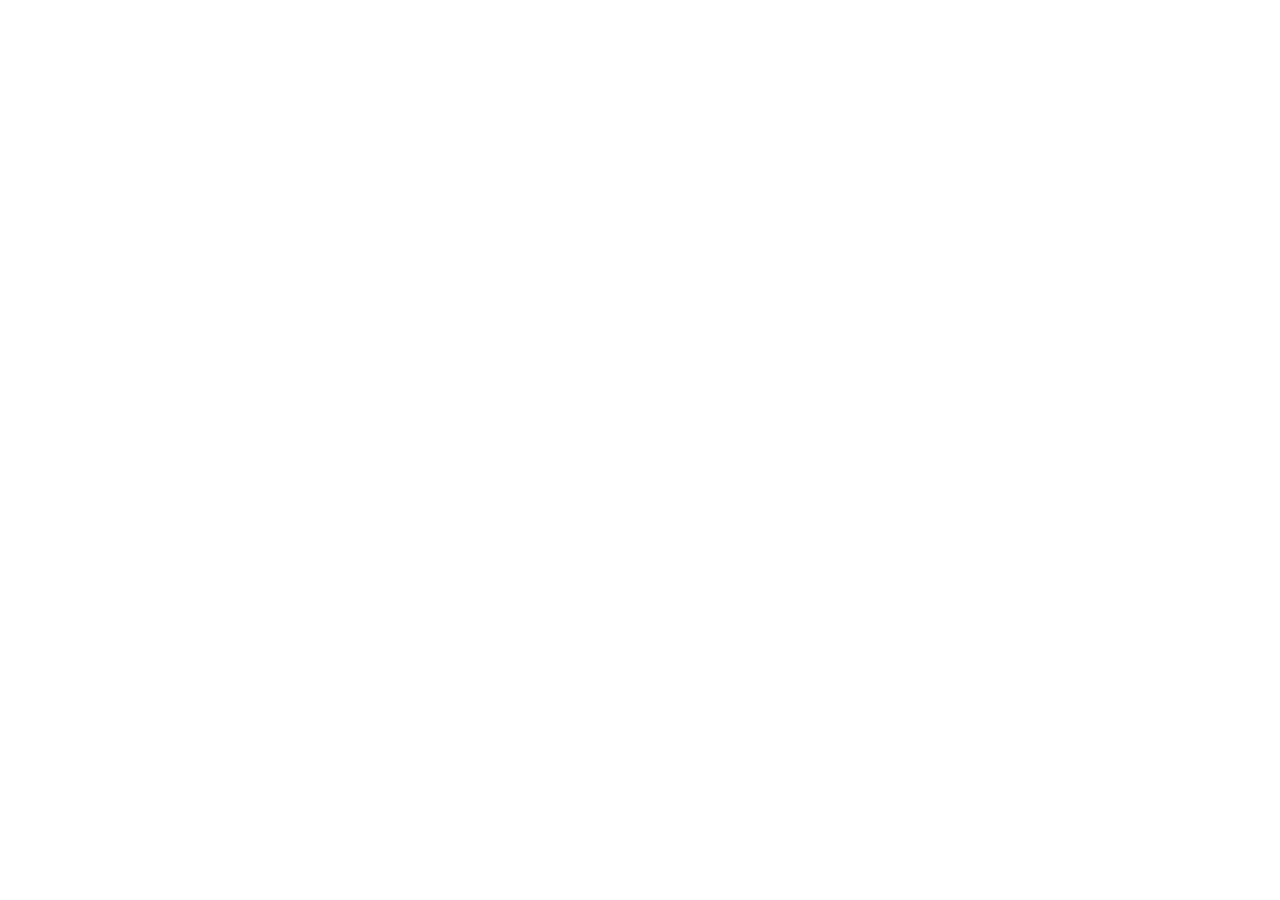
==== Daten.html @ 91756a3e "Bootstrap implementierung Co-authored-by: Copilot <copilot@github.com>" ====
<!DOCTYPE html>
<html lang="de" dir="ltr">
<head>
    <meta charset="UTF-8">
    <meta name="viewport" content="width=device-width, initial-scale=1.0">
    <title>CO2Track - Start</title>
    <!-- Bootstrap 5 CSS -->
    <link href="https://cdn.jsdelivr.net/npm/bootstrap@5.3.3/dist/css/bootstrap.min.css" rel="stylesheet"
    <link href="https://cdn.jsdelivr.net/npm/bootstrap-icons@1.11.3/font/bootstrap-icons.css" rel="stylesheet"
    <link rel="stylesheet" href="style.css">
</head>
<body>
    
</body>
</html>
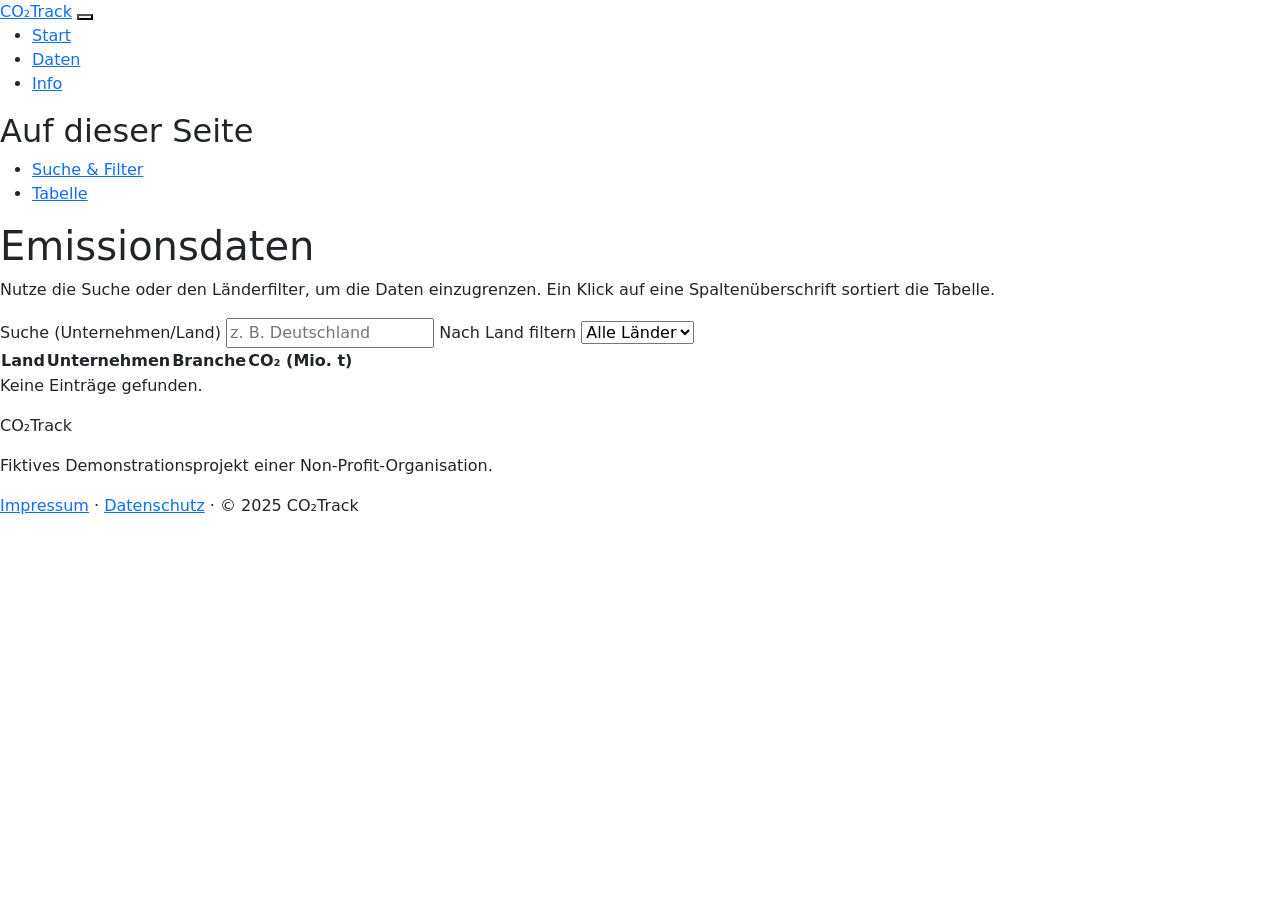
==== commit 678dc4de: "Daten Html Semantisches Gerüst + Suchfunktions Ansatz" ====
--- a/Daten.html
+++ b/Daten.html
@@ -1,15 +1,83 @@
 <!DOCTYPE html>
 <html lang="de" dir="ltr">
 <head>
-    <meta charset="UTF-8">
-    <meta name="viewport" content="width=device-width, initial-scale=1.0">
-    <title>CO2Track - Start</title>
-    <!-- Bootstrap 5 CSS -->
-    <link href="https://cdn.jsdelivr.net/npm/bootstrap@5.3.3/dist/css/bootstrap.min.css" rel="stylesheet"
-    <link href="https://cdn.jsdelivr.net/npm/bootstrap-icons@1.11.3/font/bootstrap-icons.css" rel="stylesheet"
+  <meta charset="UTF-8">
+  <meta name="viewport" content="width=device-width, initial-scale=1.0">
+  <!-- Bootstrap 5 CSS -->
+    <link href="https://cdn.jsdelivr.net/npm/bootstrap@5.3.3/dist/css/bootstrap.min.css" rel="stylesheet">
+    <link href="https://cdn.jsdelivr.net/npm/bootstrap-icons@1.11.3/font/bootstrap-icons.css" rel="stylesheet">
     <link rel="stylesheet" href="style.css">
+
+  <title>CO₂Track – Daten</title>
 </head>
 <body>
+
+  <header>
+    <nav>
+      <a href="index.html">CO₂Track</a>
+      <button aria-label="Menü umschalten"></button>
+      <ul>
+        <li><a href="index.html">Start</a></li>
+        <li><a href="daten.html">Daten</a></li>
+        <li><a href="info.html">Info</a></li>
     
+      </ul>
+    </nav>
+  </header>
+
+  <main>
+
+    <nav aria-label="Lokale Navigation">
+      <h2>Auf dieser Seite</h2>
+      <ul>
+        <li><a href="#suche">Suche &amp; Filter</a></li>
+        <li><a href="#tabelle">Tabelle</a></li>
+      </ul>
+    </nav>
+
+    <h1>Emissionsdaten</h1>
+    <p>Nutze die Suche oder den Länderfilter, um die Daten einzugrenzen.
+       Ein Klick auf eine Spaltenüberschrift sortiert die Tabelle.</p>
+
+    <section id="suche">
+      <label for="suche-feld">Suche (Unternehmen/Land)</label>
+      <input type="text" id="suche-feld" maxlength="40" placeholder="z. B. Deutschland">
+
+      <label for="filterLand">Nach Land filtern</label>
+      <select id="filterLand">
+        <option value="">Alle Länder</option>
+      </select>
+    </section>
+
+    <section id="tabelle">
+      <table>
+        <thead>
+          <tr>
+            <th data-sort="land">Land</th>
+            <th data-sort="unternehmen">Unternehmen</th>
+            <th data-sort="branche">Branche</th>
+            <th data-sort="emissionen">CO₂ (Mio. t)</th>
+          </tr>
+        </thead>
+        <tbody id="tabellenKoerper">
+          <!-- Wird per JavaScript gefüllt -->
+        </tbody>
+      </table>
+      <p id="keineTreffer">Keine Einträge gefunden.</p>
+    </section>
+
+  </main>
+
+  <footer>
+    <p>CO₂Track</p>
+    <p>Fiktives Demonstrationsprojekt einer Non-Profit-Organisation.</p>
+    <p>
+      <a href="#">Impressum</a> ·
+      <a href="#">Datenschutz</a> ·
+      <span>© 2025 CO₂Track</span>
+    </p>
+  </footer>
+
 </body>
-</html>+</html>
+    
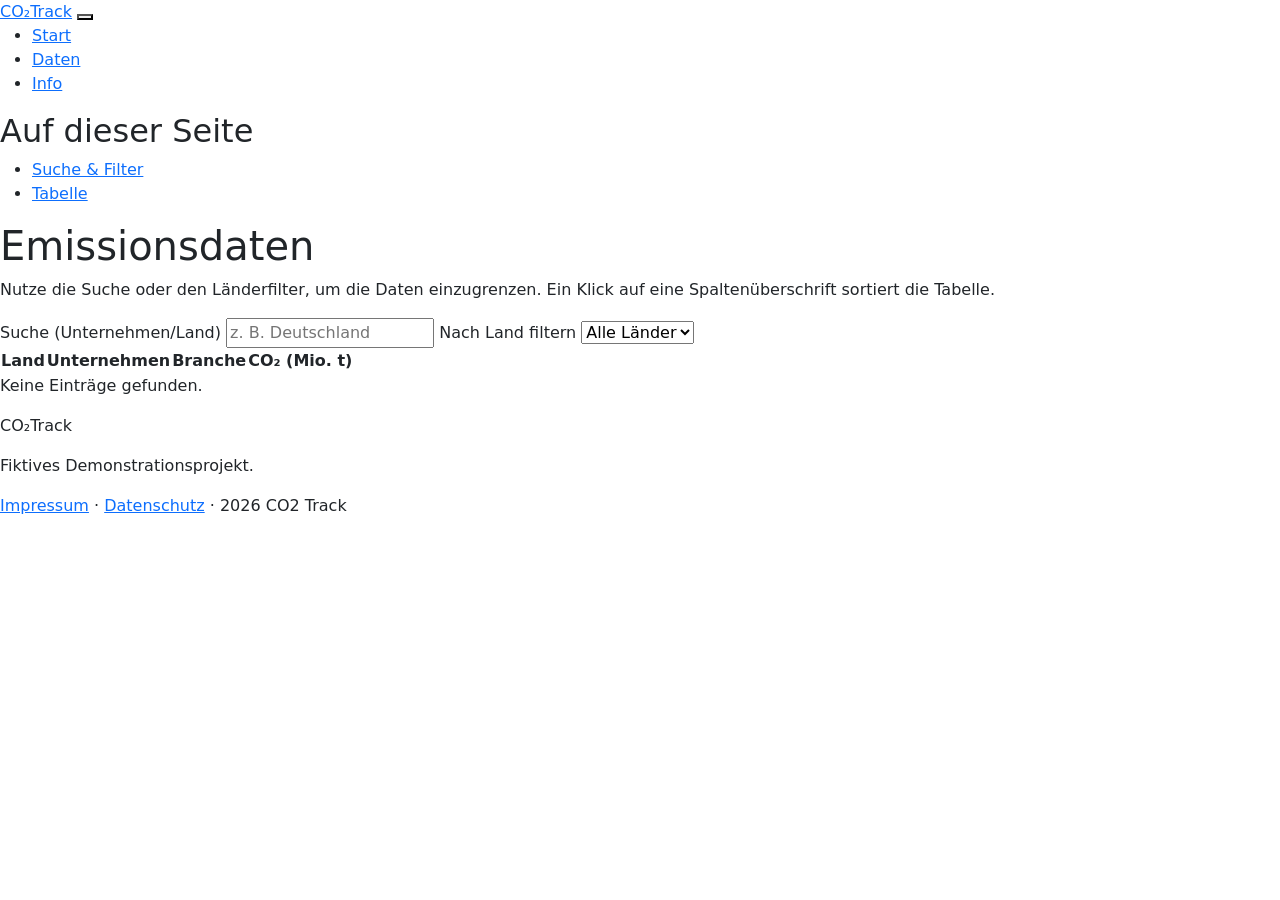
==== commit 9c825371: "Semantisches Grundgetüst Info Co-authored-by: Copilot <copilot@github.com>" ====
--- a/Daten.html
+++ b/Daten.html
@@ -48,7 +48,7 @@
         <option value="">Alle Länder</option>
       </select>
     </section>
-
+        <!-- Tabelle -->
     <section id="tabelle">
       <table>
         <thead>
@@ -70,11 +70,11 @@
 
   <footer>
     <p>CO₂Track</p>
-    <p>Fiktives Demonstrationsprojekt einer Non-Profit-Organisation.</p>
+    <p>Fiktives Demonstrationsprojekt.</p>
     <p>
       <a href="#">Impressum</a> ·
       <a href="#">Datenschutz</a> ·
-      <span>© 2025 CO₂Track</span>
+      <span> 2026 CO2 Track</span>
     </p>
   </footer>
 
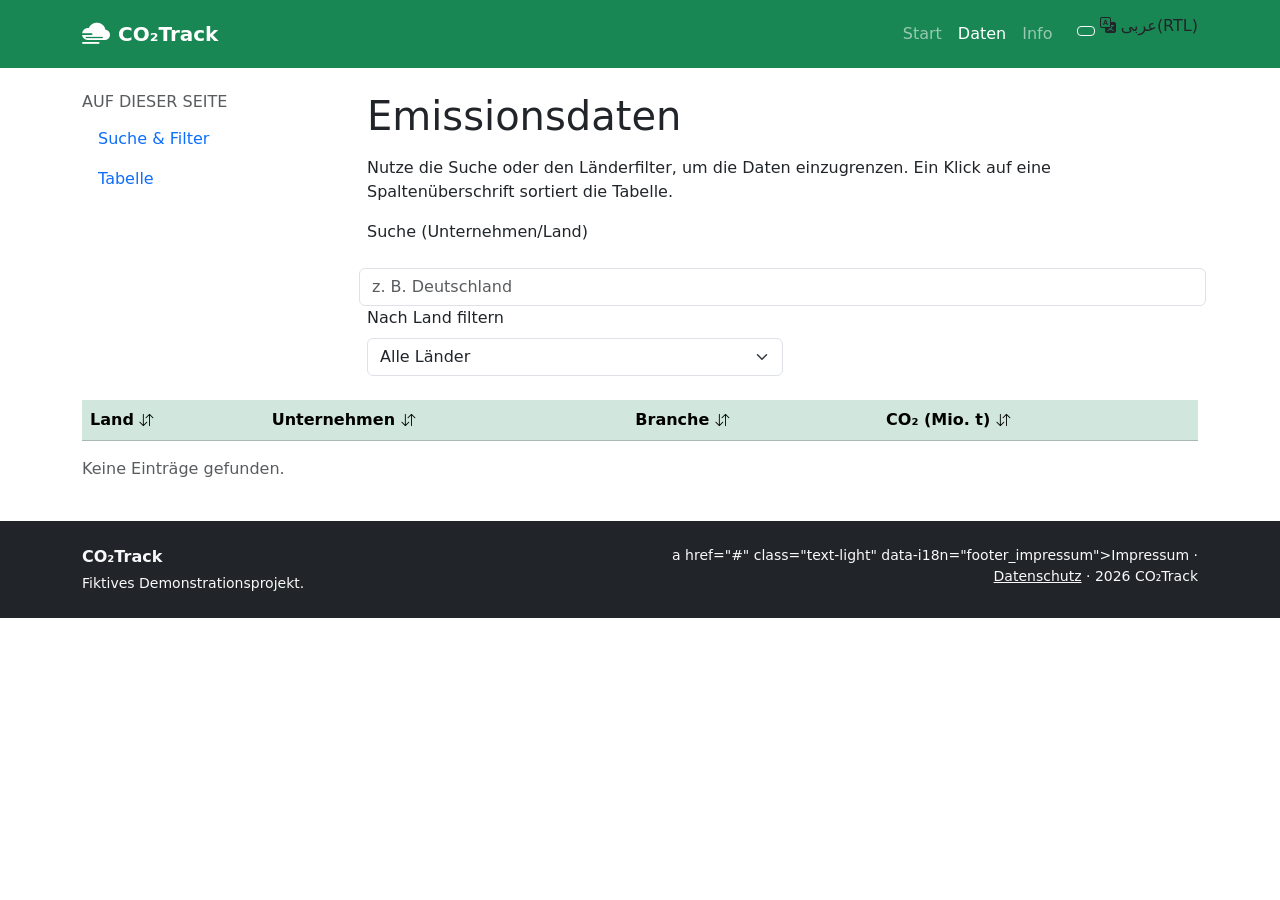
==== commit 7df865f6: "Daten design und responsiv + js verknüpfung" ====
--- a/Daten.html
+++ b/Daten.html
@@ -13,70 +13,112 @@
 <body>
 
   <header>
-    <nav>
-      <a href="index.html">CO₂Track</a>
-      <button aria-label="Menü umschalten"></button>
-      <ul>
-        <li><a href="index.html">Start</a></li>
-        <li><a href="daten.html">Daten</a></li>
-        <li><a href="info.html">Info</a></li>
-    
-      </ul>
+    <nav class="navbar navbar-expand-lg navbar-dark bg-success">
+      <div class="container">
+        <a class="navbar-brand d-flex align-items-center" href="index.html">
+          <i class="bi bi-cloud-haze2-fill fs-3 me-2"></i>
+          <span class="fw-bold">CO₂Track</span>
+        </a>
+        <button class="navbar-toggler" type="button" data-bs-toggle="collapse" data-bs-target="#hauptmenu"
+                aria-controls="hauptmenu" aria-expanded="false" aria-label="Menü umschalten">
+              <span class="navbar-toggler-icon"></span>
+        </button>
+        <div class="collapse navbar-collapse" id="hauptmenu">
+          <ul class="navbar-nav ms-auto mb-2 mb-lg-0">
+            <li class="nav-item">
+              <a class="nav-link" href="index.html" data-i18n="nav_start">Start</a>
+            </li>
+            <li class="nav-item">
+              <a class="nav-link active" aria-current="page" href="daten.html" data-i18n="nav_daten">Daten</a>
+            </li>
+            <li class="nav-item">
+              <a class="nav-link" href="info.html" data-i18n="nav_info">Info</a>
+            </li>
+            <li class="nav-item">
+              <button id="langToggle" class="btn btn-outline-light btn-sm ms-lg-3 mt-2 mt-lg0"></button>
+              <i class="bi bi-translate"></i>
+              <span id="langLabel">عربى(RTL)</span>
+            </li>
+          </ul>
+      </div>
     </nav>
   </header>
 
-  <main>
+  
+  <main class="container my-4">
+    <div class="row">
+     <nav class="col-12 col-lg-3 mb-4" aria-label="Lokale Navigation">
+      <div class="position-lg-sticky" style="top: 90px;">
+        <h2 class="h6 text-uppercase text-muted" data-i18n="lokal_titel">Auf dieser Seite</h2>
+        <ul class="nav flex-column nav-pills">
+          <li class="nav-item"><a class="nav-link" href="#suche" data-i18n="lokale_suche">Suche &amp; Filter</a></li>
+          <li class="nav-item"><a class="nav-link" href="#tabelle" data-i18n="lokale_tabelle">Tabelle</a></li>
+        </ul>
+      </div>
+     </nav>
 
-    <nav aria-label="Lokale Navigation">
-      <h2>Auf dieser Seite</h2>
-      <ul>
-        <li><a href="#suche">Suche &amp; Filter</a></li>
-        <li><a href="#tabelle">Tabelle</a></li>
-      </ul>
-    </nav>
-
-    <h1>Emissionsdaten</h1>
-    <p>Nutze die Suche oder den Länderfilter, um die Daten einzugrenzen.
-       Ein Klick auf eine Spaltenüberschrift sortiert die Tabelle.</p>
-
-    <section id="suche">
-      <label for="suche-feld">Suche (Unternehmen/Land)</label>
-      <input type="text" id="suche-feld" maxlength="40" placeholder="z. B. Deutschland">
-
-      <label for="filterLand">Nach Land filtern</label>
-      <select id="filterLand">
-        <option value="">Alle Länder</option>
-      </select>
-    </section>
-        <!-- Tabelle -->
-    <section id="tabelle">
-      <table>
-        <thead>
-          <tr>
-            <th data-sort="land">Land</th>
-            <th data-sort="unternehmen">Unternehmen</th>
-            <th data-sort="branche">Branche</th>
-            <th data-sort="emissionen">CO₂ (Mio. t)</th>
-          </tr>
-        </thead>
-        <tbody id="tabellenKoerper">
-          <!-- Wird per JavaScript gefüllt -->
-        </tbody>
-      </table>
-      <p id="keineTreffer">Keine Einträge gefunden.</p>
-    </section>
-
+     <div class="col-12 col-lg-9">
+      <h1 class="mb-3" data-i18n="tabelle_titel">Emissionsdaten</h1>
+      <p data-i18n="daten_intro">Nutze die Suche oder den Länderfilter, um die Daten einzugrenzen.
+         Ein Klick auf eine Spaltenüberschrift sortiert die Tabelle.</p>
+         <!-- Suche & Filter -->
+      <section id="suche" class="mb-4">
+        <div class="row g-3"
+        <div class="col-12 col-md-6"> 
+          <label for="suche-feld" class="form-label" data-i18n="suche_label">Suche (Unternehmen/Land)</label>
+          <input type="text" id="suche-feld" class="form-control" maxlength="40" placeholder="z. B. Deutschland" data-i18n-placeholder="suche_ph">
+        </div>
+        <div class="col-12 col-md-6">
+          <label for="filterLand" class="form-label" data-i18n="filter_label">Nach Land filtern</label>
+          <select id="filterLand" class="form-select">
+            <option value="" data-i18n="filter_option_alle">Alle Länder</option>
+          </select>
+        </div>
+      </div>
+      </section>
+      <!-- Tabelle -->
+       <section id ="tabelle">
+        <div class="table-responsive">
+          <table class="table table-striped table-hover align-middle">
+            <thead class="table-success">
+              <tr>
+                <th role="button" data-sort="land" data-i18n="th_land">Land <i class="bi bi-arrow-down-up small"></i></th>
+                <th role="button" data-sort="unternehmen" data-i18n="th_unternehmen">Unternehmen <i class="bi bi-arrow-down-up small"></i></th>
+                <th role="button" data-sort="branche" data-i18n="th_branche">Branche <i class="bi bi-arrow-down-up small"></i></th>
+                <th role="button" data-sort="emissionen" data-i18n="th_emissionen">CO₂ (Mio. t) <i class="bi bi-arrow-down-up small"></i></th>
+              </tr>
+            </thead>
+            <tbody id="tabellenKoerper">
+              <!--  per JavaScript gefüllt -->
+            </tbody>
+          </table>
+        </div>
+        <p id="keineTreffer" class="text-muted" data-i18n="keine_treffer">Keine Einträge gefunden.</p>
+       </section>
+      </div>
+    </div>
   </main>
 
-  <footer>
-    <p>CO₂Track</p>
-    <p>Fiktives Demonstrationsprojekt.</p>
-    <p>
-      <a href="#">Impressum</a> ·
-      <a href="#">Datenschutz</a> ·
-      <span> 2026 CO2 Track</span>
+  <footer class="bg-dark text-light py-4">
+    <div class="container">
+      <div class="row">
+        <div class="col-12 col-md-6">
+    <p class="mb-1 fw-bold">CO₂Track</p>
+    <p class="small mb-0" data-i18n="footer_text">Fiktives Demonstrationsprojekt.</p>
+    </div>
+        <div class="col-12 col-md-6 text-md-end">
+    <p class="small mb-0">
+      a href="#" class="text-light" data-i18n="footer_impressum">Impressum</a> ·
+      <a href="#" class="text-light" data-i18n="footer_datenschutz">Datenschutz</a> ·
+      <span data-i18n="footer_copyright"> 2026 CO₂Track</span>
     </p>
-  </footer>
+        </div>
+  </footer> 
+<script src="https://cdn.jsdelivr.net/npm/bootstrap@5.3.3/dist/js/bootstrap.bundle.min.js"></script>
+  <script src="js/i18n.js"></script>
+  <script src="js/script.js"></script>
+  <script src="js/data.js"></script>
+  <script src="js/app.js"></script>
 
 </body>
 </html>
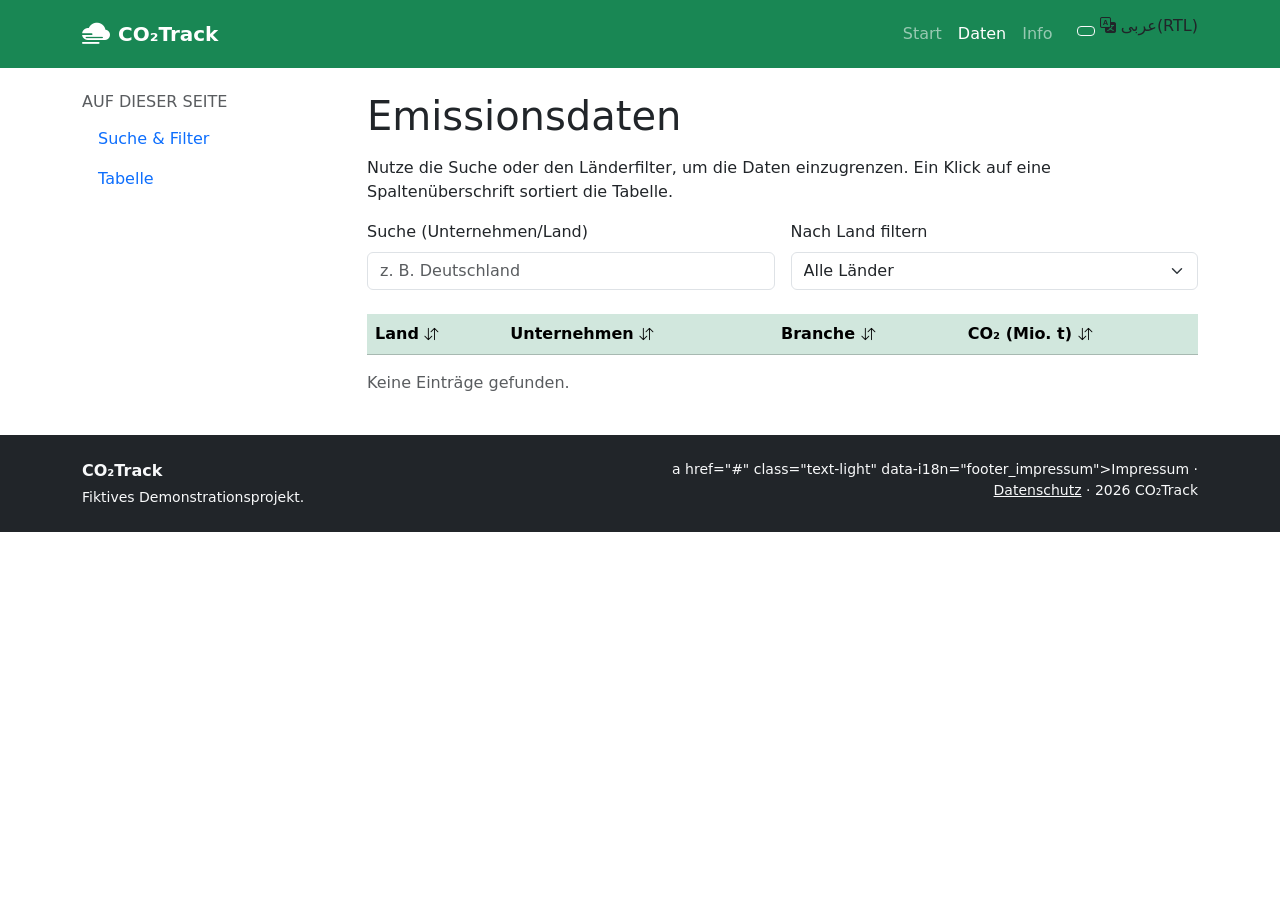
==== commit 1e16bf44: "kleine korrekturen" ====
--- a/Daten.html
+++ b/Daten.html
@@ -63,10 +63,10 @@
          Ein Klick auf eine Spaltenüberschrift sortiert die Tabelle.</p>
          <!-- Suche & Filter -->
       <section id="suche" class="mb-4">
-        <div class="row g-3"
+        <div class="row g-3">
         <div class="col-12 col-md-6"> 
           <label for="suche-feld" class="form-label" data-i18n="suche_label">Suche (Unternehmen/Land)</label>
-          <input type="text" id="suche-feld" class="form-control" maxlength="40" placeholder="z. B. Deutschland" data-i18n-placeholder="suche_ph">
+          <input type="text" id="suche-feld" class="form-control" maxlength="40" placeholder="z. B. Deutschland" data-i18n-ph="suche_ph">
         </div>
         <div class="col-12 col-md-6">
           <label for="filterLand" class="form-label" data-i18n="filter_label">Nach Land filtern</label>
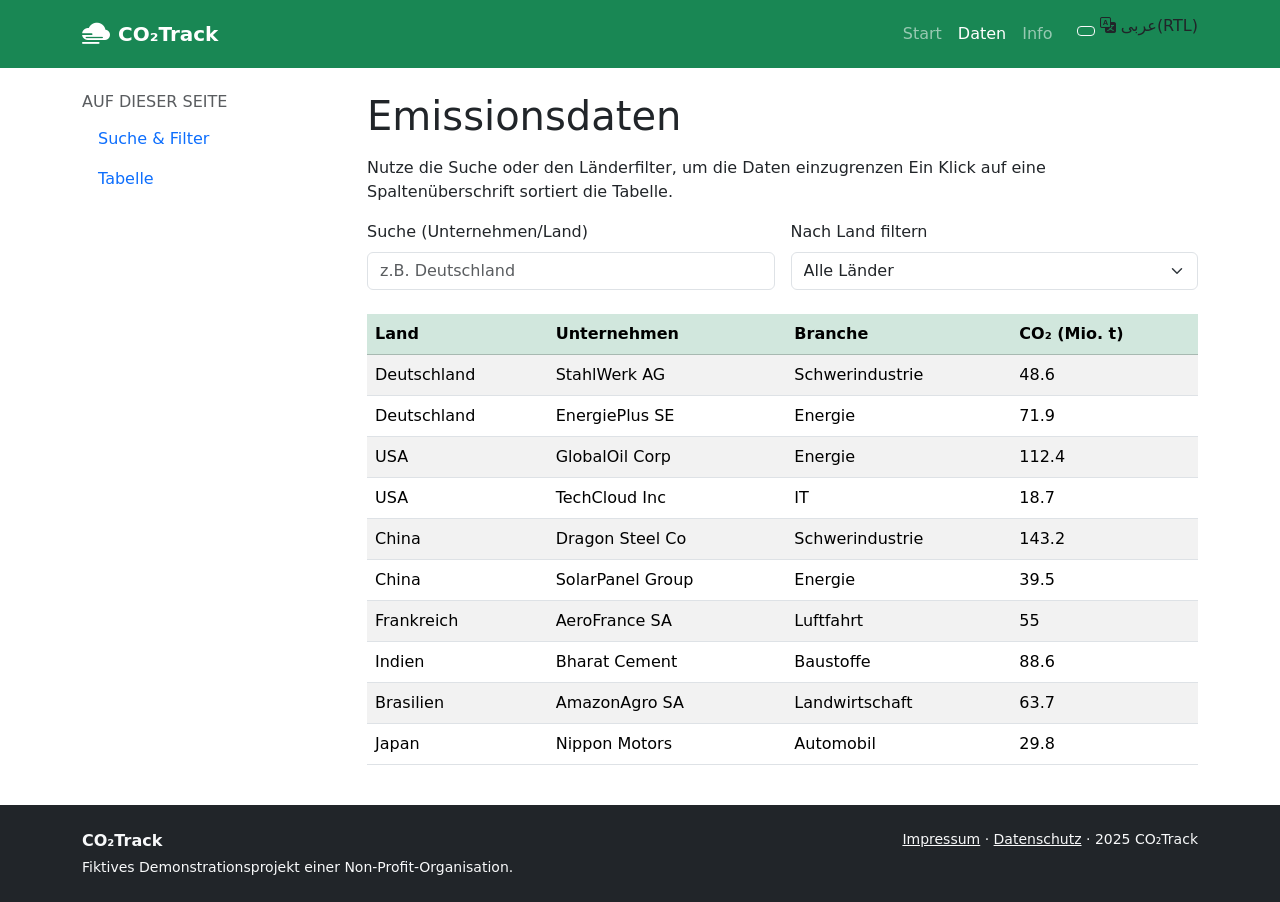
==== commit 340b593b: "fertig" ====
--- a/Daten.html
+++ b/Daten.html
@@ -108,7 +108,7 @@
     </div>
         <div class="col-12 col-md-6 text-md-end">
     <p class="small mb-0">
-      a href="#" class="text-light" data-i18n="footer_impressum">Impressum</a> ·
+      <a href="#" class="text-light" data-i18n="footer_impressum">Impressum</a> ·
       <a href="#" class="text-light" data-i18n="footer_datenschutz">Datenschutz</a> ·
       <span data-i18n="footer_copyright"> 2026 CO₂Track</span>
     </p>
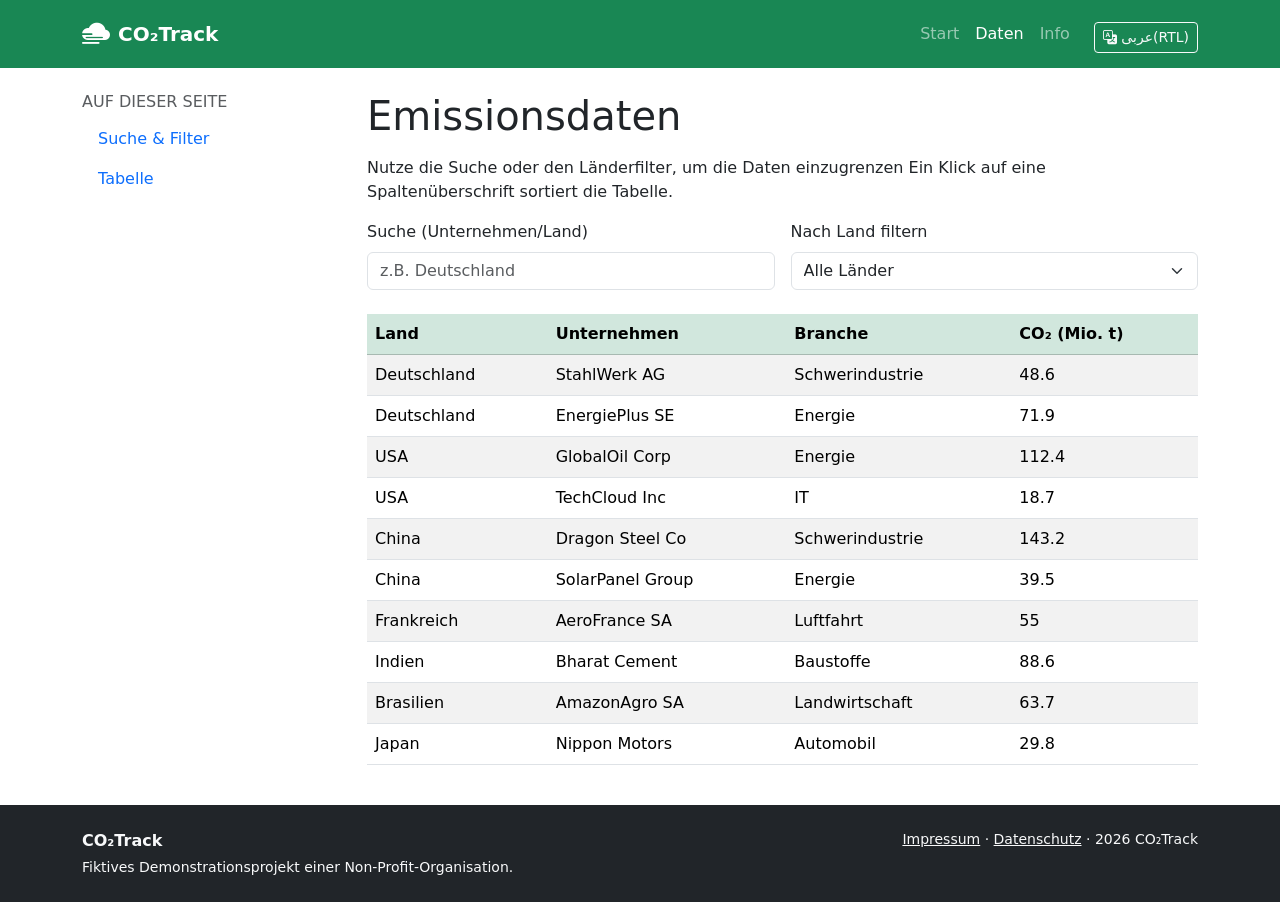
==== commit f4cce974: "Daten html korrektur" ====
--- a/Daten.html
+++ b/Daten.html
@@ -6,7 +6,7 @@
   <!-- Bootstrap 5 CSS -->
     <link href="https://cdn.jsdelivr.net/npm/bootstrap@5.3.3/dist/css/bootstrap.min.css" rel="stylesheet">
     <link href="https://cdn.jsdelivr.net/npm/bootstrap-icons@1.11.3/font/bootstrap-icons.css" rel="stylesheet">
-    <link rel="stylesheet" href="style.css">
+    <link rel="stylesheet" href="css/style.css">
 
   <title>CO₂Track – Daten</title>
 </head>
@@ -35,15 +35,15 @@
               <a class="nav-link" href="info.html" data-i18n="nav_info">Info</a>
             </li>
             <li class="nav-item">
-              <button id="langToggle" class="btn btn-outline-light btn-sm ms-lg-3 mt-2 mt-lg0"></button>
+              <button id="langToggle" class="btn btn-outline-light btn-sm ms-lg-3 mt-2 mt-lg0">
               <i class="bi bi-translate"></i>
               <span id="langLabel">عربى(RTL)</span>
+              </button>
             </li>
           </ul>
       </div>
     </nav>
   </header>
-
   
   <main class="container my-4">
     <div class="row">
--- a/css/style.css
+++ b/css/style.css
@@ -0,0 +1,23 @@
+section {
+    scroll-margin-top: 90px;
+}
+@media(min-width: 992px){
+    .position-lg-sticky {
+        position: sticky;
+    }
+}
+th [data-sort] {
+    cursor: pointer;
+    user-select: none; /* Verhindert das Markieren des Textes beim Klicken */
+    white-space: nowrap; /* Verhindert das Umbrechen des Textes */
+}
+th [data-sort] i {
+    opacity: 0.4; /* Leicht transparent, um anzuzeigen, dass es sich um ein Symbol handelt */
+}
+th.sortiert i {
+    opacity: 1; /* Volle Deckkraft, wenn die Spalte sortiert ist */
+}
+html[dir="rtl"] .table th,
+html[dir="rtl"] .table td {
+    text-align: right; /* Text rechtsbündig für RTL */
+}
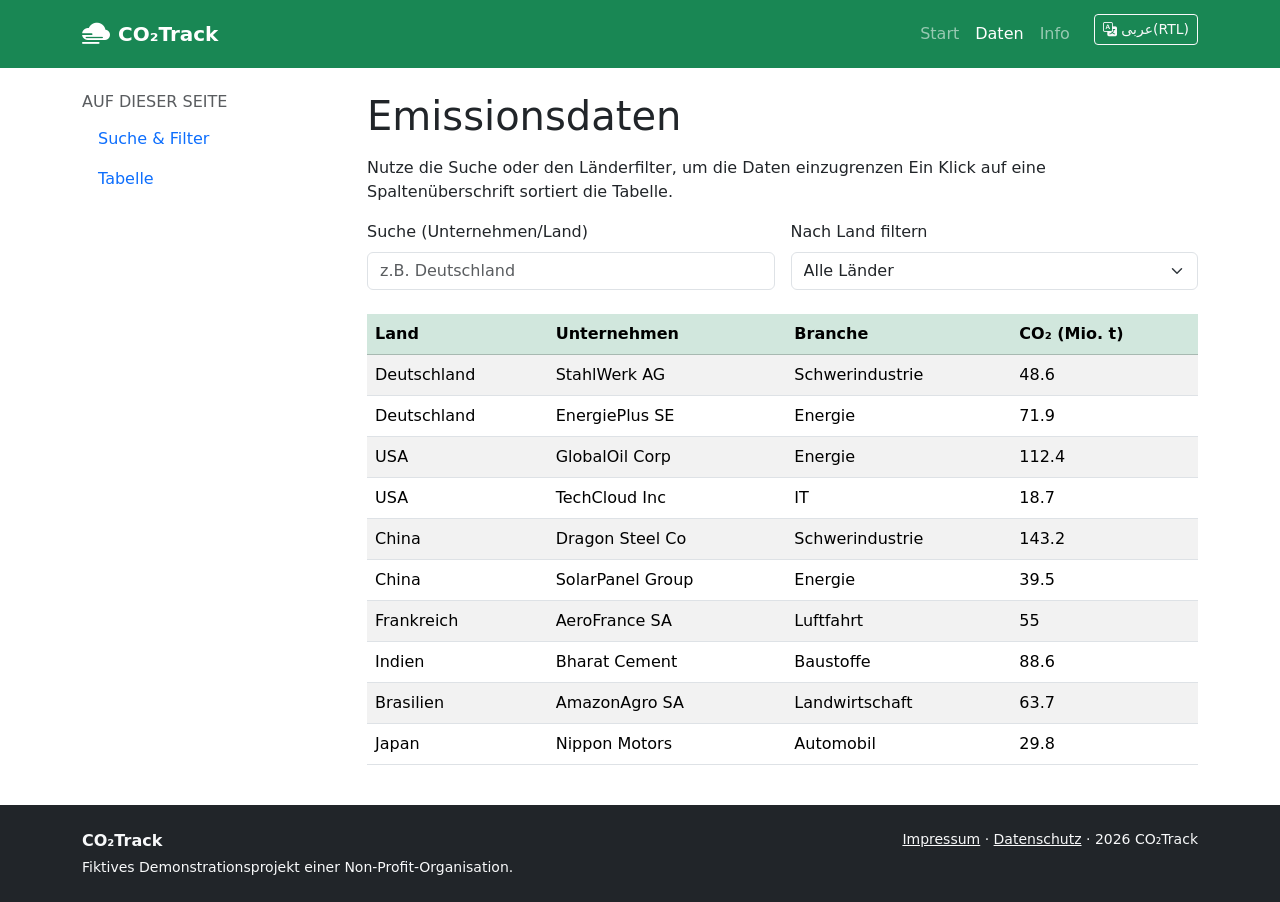
==== commit 552f441a: "- eingefügt" ====
--- a/Daten.html
+++ b/Daten.html
@@ -35,7 +35,7 @@
               <a class="nav-link" href="info.html" data-i18n="nav_info">Info</a>
             </li>
             <li class="nav-item">
-              <button id="langToggle" class="btn btn-outline-light btn-sm ms-lg-3 mt-2 mt-lg0">
+              <button id="langToggle" class="btn btn-outline-light btn-sm ms-lg-3 mt-2 mt-lg-0">
               <i class="bi bi-translate"></i>
               <span id="langLabel">عربى(RTL)</span>
               </button>
